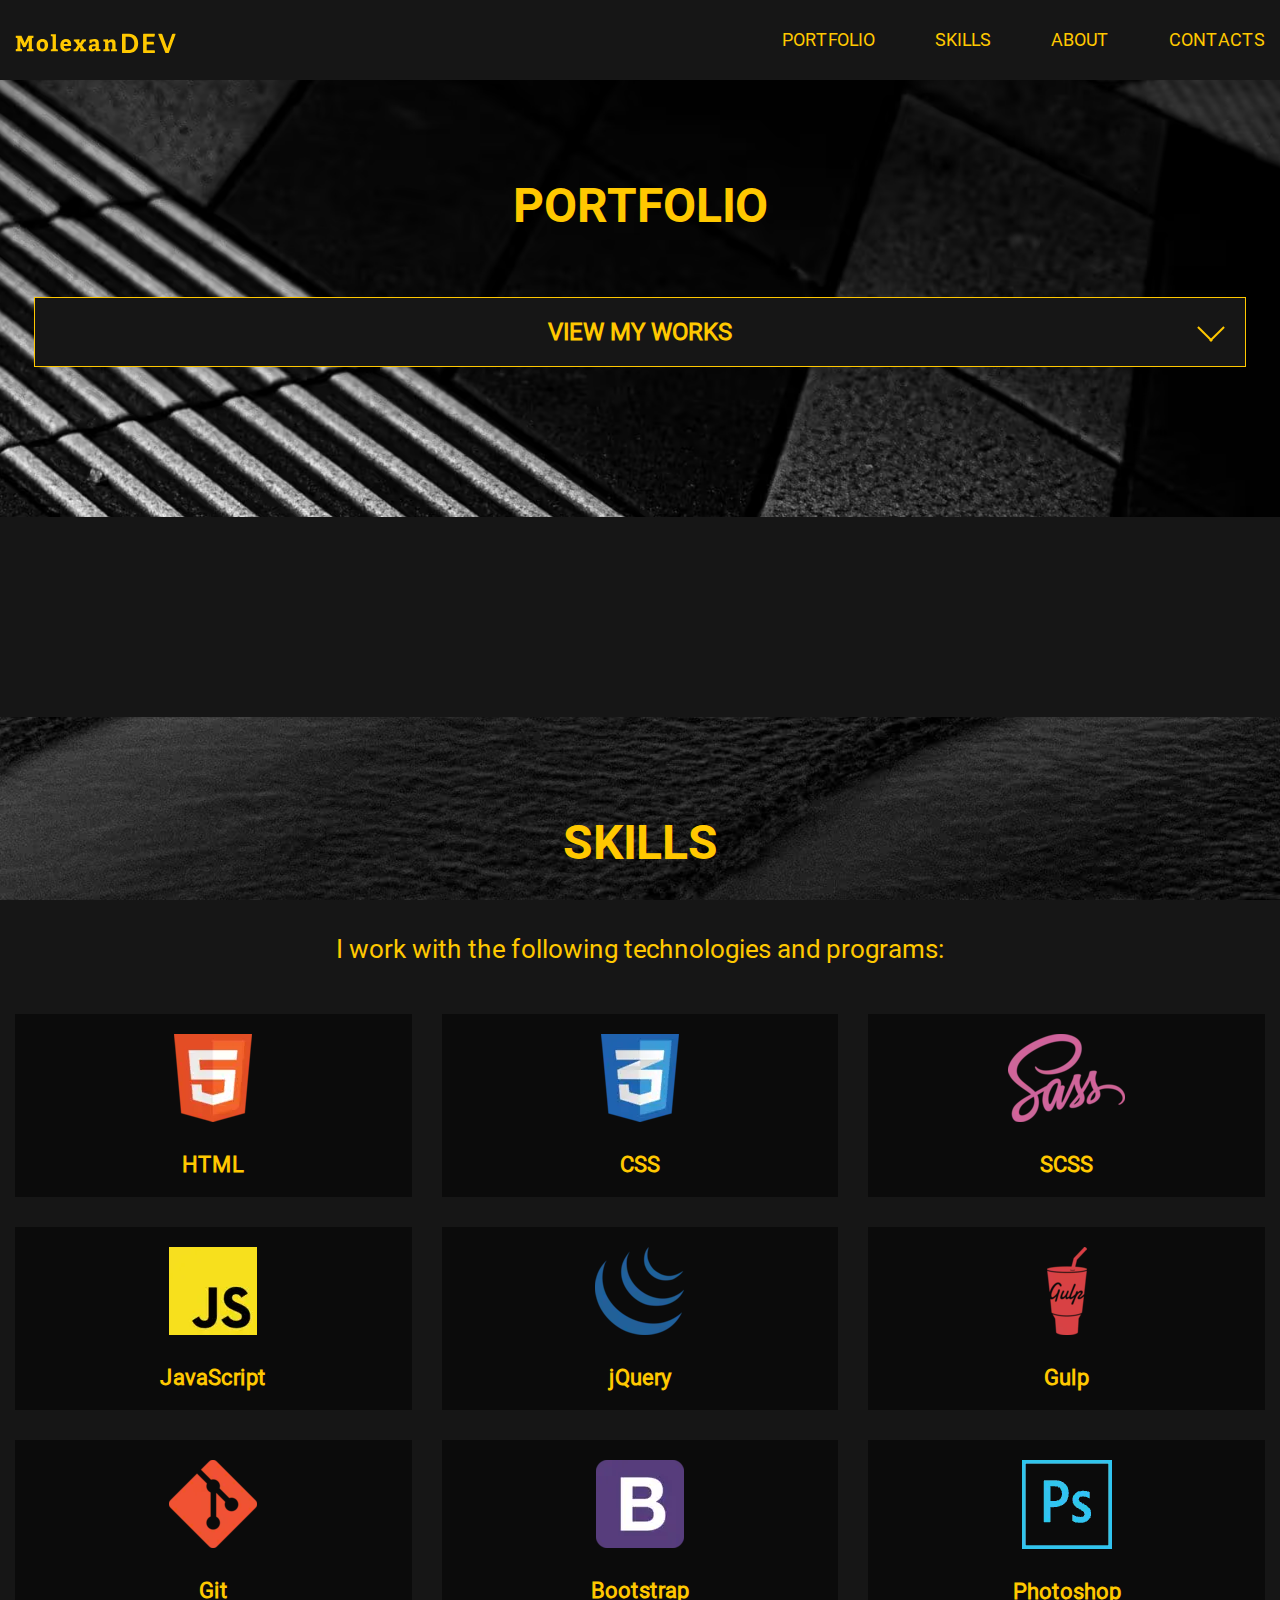
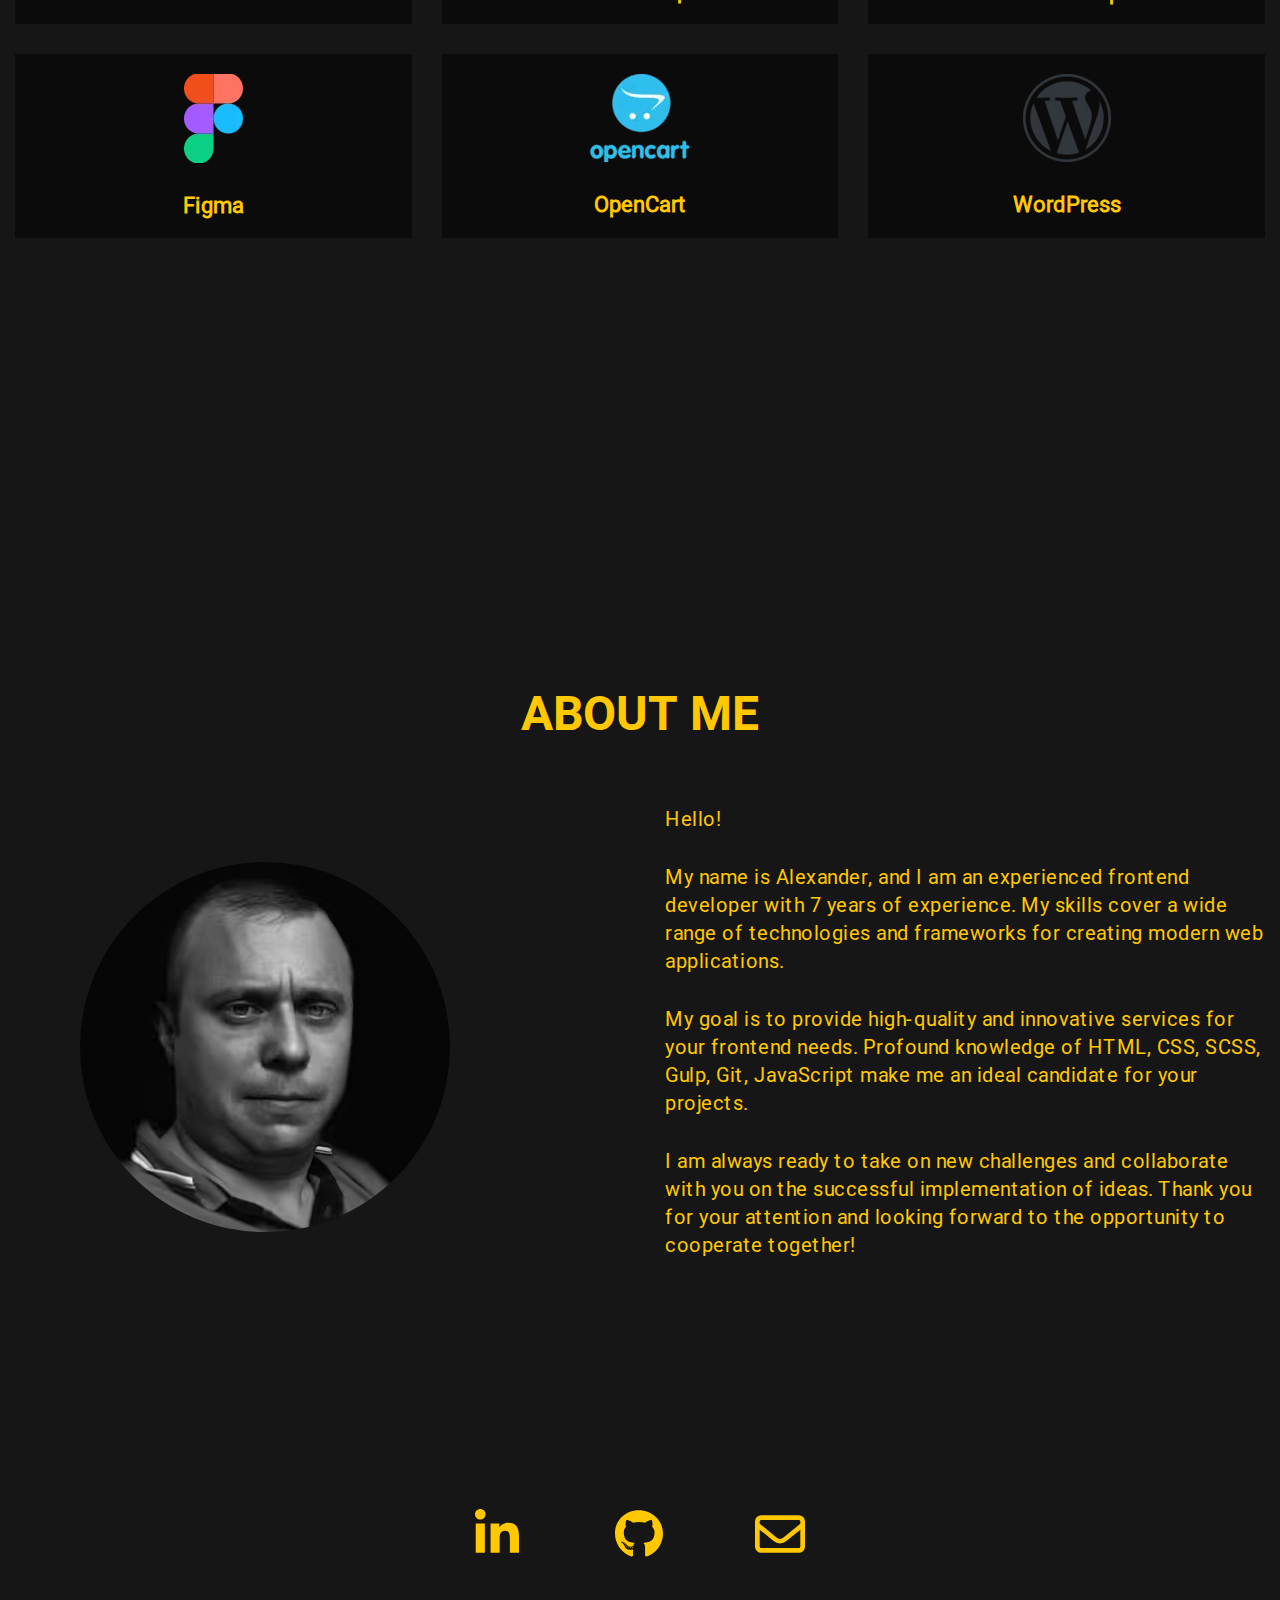
==== index.html @ 643faecf "first commit" ====
<!DOCTYPE html>
<html lang="en">
   <head>
      <meta charset="UTF-8" />
      <meta http-equiv="X-UA-Compatible" content="IE=edge" />
      <meta name="viewport" content="width=device-width, initial-scale=1.0" />
      <title>Portfolio</title>
      <link rel="stylesheet" href="css/style.min.css" />
   </head>
   <body>
      <div class="wrapper">
         <header class="header" id="header">
            <div class="container">
               <div class="header__wrapper">
                  <a class="logo" href="#">
                     <svg class="logo__svg">
                        <use
                           xlink:href="images/sprite.svg#logo"
                           width="165"
                           height="40"
                        ></use>
                     </svg>
                  </a>
                  <button class="menu__btn"><span></span></button>
                  <nav class="menu" id="menu">
                     <ul class="menu__list">
                        <li class="menu__item">
                           <a class="menu__link" href="#portfolio">Portfolio</a>
                        </li>
                        <li class="menu__item">
                           <a class="menu__link" href="#skills">Skills</a>
                        </li>
                        <li class="menu__item">
                           <a class="menu__link" href="#about">About</a>
                        </li>
                        <li class="menu__item">
                           <a class="menu__link" href="#contacts">Contacts</a>
                        </li>
                     </ul>
                  </nav>
               </div>
            </div>
         </header>

         <main class="main">
            <section class="portfolio">
               <div class="portfolio__content">
                  <div class="container">
                     <div class="portfolio__wrapper" id="portfolio">
                        <h1 class="portfolio__title title">Portfolio</h1>
                        <div class="portfolio__chapter">
                           <h3 class="portfolio__chapter-title">
                              View My Works
                           </h3>
                           <div class="portfolio__inner">
                              <div class="portfolio__items">
                                 <div class="portfolio__item">
                                    <a
                                       class="portfolio__img-link"
                                       target="_blank"
                                       href="https://molexandev.github.io/twigs/"
                                       ><img
                                          class="portfolio__img"
                                          src="images/twigs.avif"
                                          alt="screenshot"
                                    /></a>
                                    <a
                                       class="portfolio__name-link"
                                       href="https://molexandev.github.io/twigs/"
                                       target="_blank"
                                       >twigs</a
                                    >
                                    <p class="portfolio__description"></p>
                                 </div>
                                 <div class="portfolio__item">
                                    <a
                                       class="portfolio__img-link"
                                       target="_blank"
                                       href="https://molexandev.github.io/UIDesk/"
                                       ><img
                                          class="portfolio__img"
                                          src="images/uidesk.avif"
                                          alt="screenshot"
                                    /></a>
                                    <a
                                       class="portfolio__name-link"
                                       href="https://molexandev.github.io/UIDesk/"
                                       target="_blank"
                                       >uidesk</a
                                    >
                                    <p class="portfolio__description"></p>
                                 </div>
                                 <div class="portfolio__item">
                                    <a
                                       class="portfolio__img-link"
                                       target="_blank"
                                       href="https://molexandev.github.io/books/"
                                       ><img
                                          class="portfolio__img"
                                          src="images/books.avif"
                                          alt="screenshot"
                                    /></a>
                                    <a
                                       class="portfolio__name-link"
                                       href="https://molexandev.github.io/books/"
                                       target="_blank"
                                       >books</a
                                    >
                                    <p class="portfolio__description"></p>
                                 </div>
                                 <div class="portfolio__item">
                                    <a
                                       class="portfolio__img-link"
                                       target="_blank"
                                       href="https://molexandev.github.io/agency/"
                                       ><img
                                          class="portfolio__img"
                                          src="images/agency.avif"
                                          alt="screenshot"
                                    /></a>
                                    <a
                                       class="portfolio__name-link"
                                       href="https://molexandev.github.io/agency/"
                                       target="_blank"
                                       >agency</a
                                    >
                                    <p class="portfolio__description"></p>
                                 </div>
                                 <div class="portfolio__item">
                                    <a
                                       class="portfolio__img-link"
                                       target="_blank"
                                       href="https://molexandev.github.io/mujo/index.html"
                                       ><img
                                          class="portfolio__img"
                                          src="images/mujo.avif"
                                          alt="screenshot"
                                    /></a>
                                    <a
                                       class="portfolio__name-link"
                                       href="https://molexandev.github.io/mujo/index.html"
                                       target="_blank"
                                       >mujo</a
                                    >
                                    <p class="portfolio__description"></p>
                                 </div>
                                 <div class="portfolio__item">
                                    <a
                                       class="portfolio__img-link"
                                       target="_blank"
                                       href="https://molexandev.github.io/MNTN/"
                                       ><img
                                          class="portfolio__img"
                                          src="images/mntn.avif"
                                          alt="screenshot"
                                    /></a>
                                    <a
                                       class="portfolio__name-link"
                                       href="https://molexandev.github.io/MNTN/"
                                       target="_blank"
                                       >mntn</a
                                    >
                                    <p class="portfolio__description"></p>
                                 </div>
                                 <div class="portfolio__item">
                                    <a
                                       class="portfolio__img-link"
                                       target="_blank"
                                       href="https://molexandev.github.io/organick/index.html"
                                       ><img
                                          class="portfolio__img"
                                          src="images/organic.avif"
                                          alt="screenshot"
                                    /></a>
                                    <a
                                       class="portfolio__name-link"
                                       href="https://molexandev.github.io/organick/index.html"
                                       target="_blank"
                                       >organic</a
                                    >
                                    <p class="portfolio__description"></p>
                                 </div>
                                 <div class="portfolio__item">
                                    <a
                                       class="portfolio__img-link"
                                       target="_blank"
                                       href="https://molexandev.github.io/taxstrategy/"
                                       ><img
                                          class="portfolio__img"
                                          src="images/taxstrategy.avif"
                                          alt="screenshot"
                                    /></a>
                                    <a
                                       class="portfolio__name-link"
                                       href="https://molexandev.github.io/taxstrategy/"
                                       target="_blank"
                                       >taxstrategy</a
                                    >
                                    <p class="portfolio__description"></p>
                                 </div>
                                 <div class="portfolio__item">
                                    <a
                                       class="portfolio__img-link"
                                       target="_blank"
                                       href="https://molexandev.github.io/glasshuts/index.html"
                                       ><img
                                          class="portfolio__img"
                                          src="images/glasshuts.avif"
                                          alt="screenshot"
                                    /></a>
                                    <a
                                       class="portfolio__name-link"
                                       href="https://molexandev.github.io/glasshuts/index.html"
                                       target="_blank"
                                       >glasshuts</a
                                    >
                                    <p class="portfolio__description"></p>
                                 </div>
                              </div>
                           </div>
                        </div>
                     </div>
                  </div>
               </div>
            </section>
            <section class="skills">
               <div class="skills__content">
                  <div class="container">
                     <div class="skills__wrapper" id="skills">
                        <h2 class="skills__title title">Skills</h2>
                        <p class="skills__text">
                           I work with the following technologies and programs:
                        </p>
                        <div class="skills__inner">
                           <div class="skills__item">
                              <div class="skills__img-box">
                                 <img
                                    class="skills__img"
                                    src="images/html-icon.webp"
                                    alt="skill image"
                                 />
                              </div>
                              <h5 class="skills__subtitle">HTML</h5>
                              <div class="skills__stars"></div>
                           </div>
                           <div class="skills__item">
                              <div class="skills__img-box">
                                 <img
                                    class="skills__img"
                                    src="images/css-icon.webp"
                                    alt="skill image"
                                 />
                              </div>
                              <h5 class="skills__subtitle">CSS</h5>
                              <div class="skills__stars"></div>
                           </div>
                           <div class="skills__item">
                              <div class="skills__img-box">
                                 <img
                                    class="skills__img"
                                    src="images/sass-icon.webp"
                                    alt="skill image"
                                 />
                              </div>
                              <h5 class="skills__subtitle">SCSS</h5>
                              <div class="skills__stars"></div>
                           </div>
                           <div class="skills__item">
                              <div class="skills__img-box">
                                 <img
                                    class="skills__img"
                                    src="images/js-icon.webp"
                                    alt="skill image"
                                 />
                              </div>
                              <h5 class="skills__subtitle">JavaScript</h5>
                              <div class="skills__stars"></div>
                           </div>
                           <div class="skills__item">
                              <div class="skills__img-box">
                                 <img
                                    class="skills__img"
                                    src="images/jquery-icon.webp"
                                    alt="skill image"
                                 />
                              </div>
                              <h5 class="skills__subtitle">jQuery</h5>
                              <div class="skills__stars"></div>
                           </div>
                           <div class="skills__item">
                              <div class="skills__img-box">
                                 <img
                                    class="skills__img"
                                    src="images/gulp-icon.webp"
                                    alt="skill image"
                                 />
                              </div>
                              <h5 class="skills__subtitle">Gulp</h5>
                              <div class="skills__stars"></div>
                           </div>
                           <div class="skills__item">
                              <div class="skills__img-box">
                                 <img
                                    class="skills__img"
                                    src="images/git-icon.webp"
                                    alt="skill image"
                                 />
                              </div>
                              <h5 class="skills__subtitle">Git</h5>
                              <div class="skills__stars"></div>
                           </div>
                           <div class="skills__item">
                              <div class="skills__img-box">
                                 <img
                                    class="skills__img"
                                    src="images/bootstrap-icon.webp"
                                    alt="skill image"
                                 />
                              </div>
                              <h5 class="skills__subtitle">Bootstrap</h5>
                              <div class="skills__stars"></div>
                           </div>
                           <div class="skills__item">
                              <div class="skills__img-box">
                                 <img
                                    class="skills__img"
                                    src="images/phptoshop-icon.webp"
                                    alt="skill image"
                                 />
                              </div>
                              <h5 class="skills__subtitle">Photoshop</h5>
                              <div class="skills__stars"></div>
                           </div>
                           <div class="skills__item">
                              <div class="skills__img-box">
                                 <img
                                    class="skills__img"
                                    src="images/figma-icon.webp"
                                    alt="skill image"
                                 />
                              </div>
                              <h5 class="skills__subtitle">Figma</h5>
                              <div class="skills__stars"></div>
                           </div>
                           <div class="skills__item">
                              <div class="skills__img-box">
                                 <img
                                    class="skills__img"
                                    src="images/op-icon.webp"
                                    alt="skill image"
                                 />
                              </div>
                              <h5 class="skills__subtitle">OpenCart</h5>
                              <div class="skills__stars"></div>
                           </div>
                           <div class="skills__item">
                              <div class="skills__img-box">
                                 <img
                                    class="skills__img"
                                    src="images/wordpress-icon.webp"
                                    alt="skill image"
                                 />
                              </div>
                              <h5 class="skills__subtitle">WordPress</h5>
                              <div class="skills__stars"></div>
                           </div>
                        </div>
                     </div>
                  </div>
               </div>
            </section>
            <section class="about">
               <div class="about__content">
                  <div class="container">
                     <div class="about__wrapper" id="about">
                        <h3 class="about__title title">About Me</h3>
                        <div class="about__inner">
                           <div class="about__img-box">
                              <img
                                 src="images/my-photo.avif"
                                 alt=""
                                 class="about__img"
                              />
                           </div>
                           <div class="about__info">
                              <p>Hello!</p>
                              <p>
                                 My name is Alexander, and I am an experienced
                                 frontend developer with 7 years of experience.
                                 My skills cover a wide range of technologies
                                 and frameworks for creating modern web
                                 applications.
                              </p>
                              <p>
                                 My goal is to provide high-quality and
                                 innovative services for your frontend needs.
                                 Profound knowledge of HTML, CSS, SCSS, Gulp,
                                 Git, JavaScript make me an ideal candidate for
                                 your projects.
                              </p>
                              <p>
                                 I am always ready to take on new challenges and
                                 collaborate with you on the successful
                                 implementation of ideas. Thank you for your
                                 attention and looking forward to the
                                 opportunity to cooperate together!
                              </p>
                              <!-- <p></p>
                              <p></p> -->
                           </div>
                        </div>
                     </div>
                  </div>
               </div>
            </section>
         </main>

         <footer class="footer">
            <div class="container">
               <div class="footer__wrapper" id="contacts">
                  <div class="footer-socials">
                     <div class="footer-socials__inner">
                        <div class="footer-socials__item">
                           <a
                              class="footer-socials__link"
                              target="_blank"
                              href="https://www.linkedin.com/in/olexandr-m-159b50224/"
                           >
                              <svg class="footer-socials__svg">
                                 <use
                                    xlink:href="images/sprite.svg#linkedin-in"
                                    width="44"
                                    height="50"
                                 ></use>
                              </svg>
                           </a>
                        </div>
                        <div class="footer-socials__item">
                           <a
                              class="footer-socials__link"
                              target="_blank"
                              href="https://github.com/molexandev"
                           >
                              <svg class="footer-socials__svg">
                                 <use
                                    xlink:href="images/sprite.svg#github"
                                    width="48"
                                    height="50"
                                 ></use>
                              </svg>
                           </a>
                        </div>
                        <div class="footer-socials__item">
                           <a
                              class="footer-socials__link"
                              target="_blank"
                              href="mailto:molexandev@gmail.com"
                           >
                              <svg class="footer-socials__svg">
                                 <use
                                    xlink:href="images/sprite.svg#envelope-regular"
                                    width="50"
                                    height="50"
                                 ></use>
                              </svg>
                           </a>
                        </div>
                     </div>
                  </div>
               </div>
            </div>

            <div class="arrow-go-up">
               <button
                  class="arrow-go-up__square"
                  id="scrollToTopBtn"
                  onclick="scrollToTop()"
               >
                  <svg class="arrow-go-up__svg">
                     <use
                        xlink:href="images/sprite.svg#arrow-right"
                        width="32"
                        height="14"
                     ></use>
                  </svg>
               </button>
            </div>
         </footer>
         <script src="js/main.min.js"></script>
      </div>
   </body>
</html>
---- css/style.min.css ----
body{font-family:"Roboto-Regular",sans-serif;font-weight:400}.title{font-family:"Roboto-Bold",sans-serif;font-weight:700}.skills__item::before,.menu__link::before,.logo::before{content:"";position:absolute;left:0;bottom:-5px;width:100%;height:2px;background-color:#ff600a;-webkit-transition:all .2s;transition:all .2s;-webkit-transform-origin:left;-ms-transform-origin:left;transform-origin:left;-webkit-transform:scaleX(0);-ms-transform:scaleX(0);transform:scaleX(0)}.skills__item:hover,.menu__link:hover,.logo:hover{color:#ff600a}.skills__item:hover::before,.menu__link:hover::before,.logo:hover::before{-webkit-transform:scaleX(1);-ms-transform:scaleX(1);transform:scaleX(1);-webkit-transform-origin:left;-ms-transform-origin:left;transform-origin:left}@font-face{font-family:"Roboto-Bold";font-weight:700;font-style:normal;src:local("Roboto-Bold"),url("../fonts/Roboto-Bold.woff2") format("woff2"),url("../fonts/Roboto-Bold.woff") format("woff");font-display:swap}@font-face{font-family:"Roboto-Regular";font-weight:400;font-style:normal;src:local("Roboto-Regular"),url("../fonts/Roboto-Regular.woff2") format("woff2"),url("../fonts/Roboto-Regular.woff") format("woff");font-display:swap}html{-webkit-box-sizing:border-box;box-sizing:border-box}*,*::before,*::after{-webkit-box-sizing:inherit;box-sizing:inherit}ul[class],ol[class]{padding:0}ul[class]{list-style:none}body,h1,h2,h3,h4,h5,h6,p,ol[class],ul[class],li,figure,figcaption,blockquote,dl,dd{margin:0}img{max-width:100%;display:block}input,button,textarea,select{font:inherit}input[type=number]::-webkit-outer-spin-button,input[type=number]::-webkit-inner-spin-button{-webkit-appearance:none}input[type=number],input[type=number]:hover,input[type=number]:focus{-webkit-appearance:none;appearance:none;-moz-appearance:textfield}body{height:100vh;background-color:#161616;color:#ffc800}a{text-decoration:none}button{border:0}.wrapper{min-height:100%;overflow:clip;display:-webkit-box;display:-ms-flexbox;display:flex;-webkit-box-orient:vertical;-webkit-box-direction:normal;-ms-flex-direction:column;flex-direction:column}.main{-webkit-box-flex:1;-ms-flex:1 1 auto;flex:1 1 auto;padding-top:80px;z-index:0}.container{max-width:1470px;padding:0 15px;margin:0 auto}.title{font-size:3rem;line-height:3.25rem;text-transform:uppercase;text-align:center;margin-bottom:65px}.visually-hidden{position:absolute;left:-10000px;top:auto;width:1px;height:1px;overflow:hidden}.header{position:fixed;top:0;left:0;right:0;z-index:1000;background-color:#161616}.header::before{content:"";position:absolute;width:100%;height:100%;background-color:#161616}.header__wrapper{display:-webkit-box;display:-ms-flexbox;display:flex;-webkit-box-pack:justify;-ms-flex-pack:justify;justify-content:space-between;-webkit-box-align:center;-ms-flex-align:center;align-items:center;height:80px;position:relative}.logo{position:relative}.logo__svg{width:165px;height:40px;fill:#ffc800;-webkit-transition:all .3s;transition:all .3s}.logo__svg:hover{fill:#ff600a}.menu__list{display:-webkit-box;display:-ms-flexbox;display:flex;-webkit-box-pack:justify;-ms-flex-pack:justify;justify-content:space-between;-webkit-box-align:center;-ms-flex-align:center;align-items:center;gap:0 60px}.menu__link{font-size:1.125rem;line-height:1.75rem;text-transform:uppercase;color:#ffc800;-webkit-transition:all .2s;transition:all .2s;position:relative}.menu__link:hover{color:#ff600a;font-size:1.25rem}.menu__btn{display:none}.portfolio__content{width:100%;background-image:url(../images/bg-18.avif);background-repeat:no-repeat;background-size:cover;background-position:center;background-attachment:fixed;margin-bottom:200px}.portfolio__wrapper{position:relative;padding:100px 50px}.portfolio__chapter{margin-bottom:50px}.portfolio__chapter-title{background-color:#161616;font-size:1.5rem;text-transform:uppercase;margin:0 auto;margin-bottom:1.875rem;text-align:center;width:97%;padding:20px;border:1px solid #ffc800;cursor:pointer;position:relative;-webkit-transition:all .2s;transition:all .2s}.portfolio__chapter-title:hover{background-color:#ffc800;color:#161616;border:1px solid #161616;padding:22px;font-size:1.625rem;width:100%}.portfolio__chapter-title:hover::before,.portfolio__chapter-title:hover::after{background-color:#161616;top:38px}.portfolio__chapter-title::before,.portfolio__chapter-title::after{content:"";position:absolute;-webkit-transition:all .2s;transition:all .2s;width:20px;height:2px;top:35px;background-color:#ffc800}.portfolio__chapter-title::before{right:30px;-webkit-transform:rotate(45deg);-ms-transform:rotate(45deg);transform:rotate(45deg)}.portfolio__chapter-title::after{right:18px;-webkit-transform:rotate(-45deg);-ms-transform:rotate(-45deg);transform:rotate(-45deg)}.portfolio__chapter-title.portfolio__chapter-title--active::before{right:30px;top:38px;-webkit-transform:rotate(-45deg);-ms-transform:rotate(-45deg);transform:rotate(-45deg)}.portfolio__chapter-title.portfolio__chapter-title--active::after{right:18px;top:38px;-webkit-transform:rotate(45deg);-ms-transform:rotate(45deg);transform:rotate(45deg)}.portfolio__chapter-title.portfolio__chapter-title--active .portfolio__inner{display:block}.portfolio__inner{display:none;width:100%}.portfolio__text{font-size:1.125rem;line-height:2rem;text-align:center;margin:0 auto;margin-bottom:65px;max-width:800px}.portfolio__items{display:grid;grid-template-columns:repeat(3, 1fr);gap:30px}.portfolio__img-link{display:block;max-height:275px;width:100%;height:100%;margin-bottom:20px;overflow:hidden}.portfolio__img-link:hover .portfolio__img{-webkit-transform:translateY(calc(-100% + 275px));-ms-transform:translateY(calc(-100% + 275px));transform:translateY(calc(-100% + 275px))}.portfolio__img{-webkit-transform:translateY(0);-ms-transform:translateY(0);transform:translateY(0);-webkit-transition:-webkit-transform 5s ease;transition:-webkit-transform 5s ease;transition:transform 5s ease;transition:transform 5s ease, -webkit-transform 5s ease}.portfolio__name-link{display:block;padding:15px;text-align:center;text-transform:uppercase;background-color:#161616;border:1px solid #ffc800;color:#ffc800;font-size:1.125rem;-webkit-transition:all .2s;transition:all .2s}.portfolio__name-link:hover{background-color:#ffc800;color:#161616;border:1px solid #161616}.skills__content{width:100%;background-image:url(../images/bg-19.avif);background-repeat:no-repeat;background-size:cover;background-position:center;background-attachment:fixed;margin-bottom:200px}.skills__wrapper{padding:100px 0}.skills__text{text-align:center;font-size:26px;margin-bottom:50px}.skills__inner{display:grid;grid-template-columns:repeat(4, 1fr);gap:70px 50px}.skills__item{background-color:rgba(0,0,0,.5);text-align:center;padding:20px;position:relative}.skills__item:hover{color:#ff600a}.skills__img-box{display:-webkit-box;display:-ms-flexbox;display:flex;-webkit-box-pack:center;-ms-flex-pack:center;justify-content:center;-webkit-box-align:center;-ms-flex-align:center;align-items:center;margin-bottom:30px}.skills__subtitle{font-size:1.375rem}.about__content{background-image:url(../images/bg-21.avif);background-repeat:no-repeat;background-size:cover;background-position:bottom center;background-attachment:fixed}.about__wrapper{padding:150px 0}.about__inner{display:-webkit-box;display:-ms-flexbox;display:flex;-webkit-box-pack:justify;-ms-flex-pack:justify;justify-content:space-between;-webkit-box-align:center;-ms-flex-align:center;align-items:center;gap:0 150px}.about__img-box{-webkit-box-flex:0;-ms-flex:0 0 40%;flex:0 0 40%;overflow:hidden;display:-webkit-box;display:-ms-flexbox;display:flex;-webkit-box-pack:center;-ms-flex-pack:center;justify-content:center;-webkit-box-align:center;-ms-flex-align:center;align-items:center}.about__img{border-radius:50%}.about__info p{font-size:20px;letter-spacing:.5px;line-height:1.75rem;margin-bottom:30px}.footer__wrapper{padding:50px 0}.footer-socials__inner{display:-webkit-box;display:-ms-flexbox;display:flex;-webkit-box-pack:center;-ms-flex-pack:center;justify-content:center;-webkit-box-align:center;-ms-flex-align:center;align-items:center;gap:0 50px}.footer-socials__link{display:-webkit-box;display:-ms-flexbox;display:flex;-webkit-box-pack:center;-ms-flex-pack:center;justify-content:center;-webkit-box-align:center;-ms-flex-align:center;align-items:center;border-radius:50%;width:90px;height:90px;background-color:#161616;-webkit-transition:all .2s;transition:all .2s}.footer-socials__link:hover{background-color:#ffc800}.footer-socials__link:hover .footer-socials__svg{fill:#161616}.footer-socials__svg{width:50px;height:50px;fill:#ffc800;-webkit-transition:all .2s;transition:all .2s}.arrow-go-up{position:relative}.arrow-go-up__svg{width:32px;height:14px;-webkit-transform:rotate(-90deg);-ms-transform:rotate(-90deg);transform:rotate(-90deg);-webkit-transition:all .3s;transition:all .3s;stroke:#ffc800;fill:#161616}#scrollToTopBtn{position:fixed;display:none;-webkit-box-pack:center;-ms-flex-pack:center;justify-content:center;-webkit-box-align:center;-ms-flex-align:center;align-items:center;-webkit-box-orient:vertical;-webkit-box-direction:normal;-ms-flex-direction:column;flex-direction:column;bottom:30px;right:30px;width:50px;height:50px;border-radius:7px;background-color:#161616;border:1px solid #ffc800;-webkit-transition:all .3s;transition:all .3s;cursor:pointer}#scrollToTopBtn:hover{background-color:#ffc800;border:1px solid #161616}#scrollToTopBtn:hover .arrow-go-up__svg{stroke:#161616;fill:rgba(0,0,0,0)}@media(max-width: 1399px){.skills__inner{grid-template-columns:repeat(3, 1fr);gap:30px}}@media(max-width: 1350px){.portfolio__wrapper{padding:100px 0px}}@media(max-width: 991.98px){.portfolio__items{grid-template-columns:repeat(2, 1fr)}.skills__inner{grid-template-columns:repeat(2, 1fr);gap:30px}.about__inner{gap:0 30px}}@media(max-width: 767.98px){.header{background-color:#161616}.header__wrapper{height:50px}.logo{-webkit-box-ordinal-group:2;-ms-flex-order:1;order:1}.menu{-webkit-box-ordinal-group:3;-ms-flex-order:2;order:2;padding-bottom:50px}.menu__list{display:block;position:fixed;top:-100%;left:0;right:0;width:100%;height:100%;background-color:#161616;z-index:-100;-webkit-transition:all .3s;transition:all .3s;overflow:auto}.menu__list--active{top:50px}.menu__item{padding:20px}.menu__link{font-size:1.25rem}.menu__link:hover{font-size:1.375rem}.menu__btn{-webkit-box-ordinal-group:4;-ms-flex-order:3;order:3;z-index:100;display:-webkit-box;display:-ms-flexbox;display:flex;-webkit-box-pack:center;-ms-flex-pack:center;justify-content:center;-webkit-box-align:center;-ms-flex-align:center;align-items:center;position:relative;width:30px;height:20px;padding:0;background-color:rgba(0,0,0,0);outline:none;cursor:pointer}.menu__btn span{width:100%;height:2px;background-color:#ffc800}.menu__btn::before,.menu__btn::after{content:"";position:absolute;width:30px;height:2px;left:0;-webkit-transition:all .3s;transition:all .3s;background-color:#ffc800}.menu__btn::before{top:0}.menu__btn::after{bottom:0}.menu__btn--active span{-webkit-transition:all .3s;transition:all .3s;-webkit-transform:scale(0);-ms-transform:scale(0);transform:scale(0)}.menu__btn--active::before{-webkit-transform:rotate(45deg);-ms-transform:rotate(45deg);transform:rotate(45deg);top:9px}.menu__btn--active::after{-webkit-transform:rotate(-45deg);-ms-transform:rotate(-45deg);transform:rotate(-45deg);bottom:9px}.lock{overflow:hidden}.main{padding-top:50px}.about__inner{-ms-flex-wrap:wrap;flex-wrap:wrap;-webkit-box-pack:center;-ms-flex-pack:center;justify-content:center}.about__img-box{-webkit-box-flex:0;-ms-flex:0 0 100%;flex:0 0 100%;margin-bottom:50px}}@media(max-width: 650px){.portfolio__chapter-title{font-size:1.125rem}.portfolio__chapter-title:hover{font-size:1.25rem}.portfolio__chapter-title:hover::before,.portfolio__chapter-title:hover::after{top:33px}.portfolio__chapter-title::before,.portfolio__chapter-title::after{top:30px}.portfolio__chapter-title.portfolio__chapter-title--active::before,.portfolio__chapter-title.portfolio__chapter-title--active::after{top:30px}.portfolio__chapter-title.portfolio__chapter-title--active:hover::before,.portfolio__chapter-title.portfolio__chapter-title--active:hover::after{top:33px}.portfolio__items{grid-template-columns:repeat(1, 1fr)}}@media(max-width: 470px){.skills__inner{grid-template-columns:repeat(1, 1fr);gap:30px}.footer-socials__inner{gap:0 10px}.footer-socials__link{width:70px;height:70px}}@media(max-width: 400px){.portfolio__chapter-title{font-size:1rem}.portfolio__chapter-title:hover{font-size:1.125rem}}
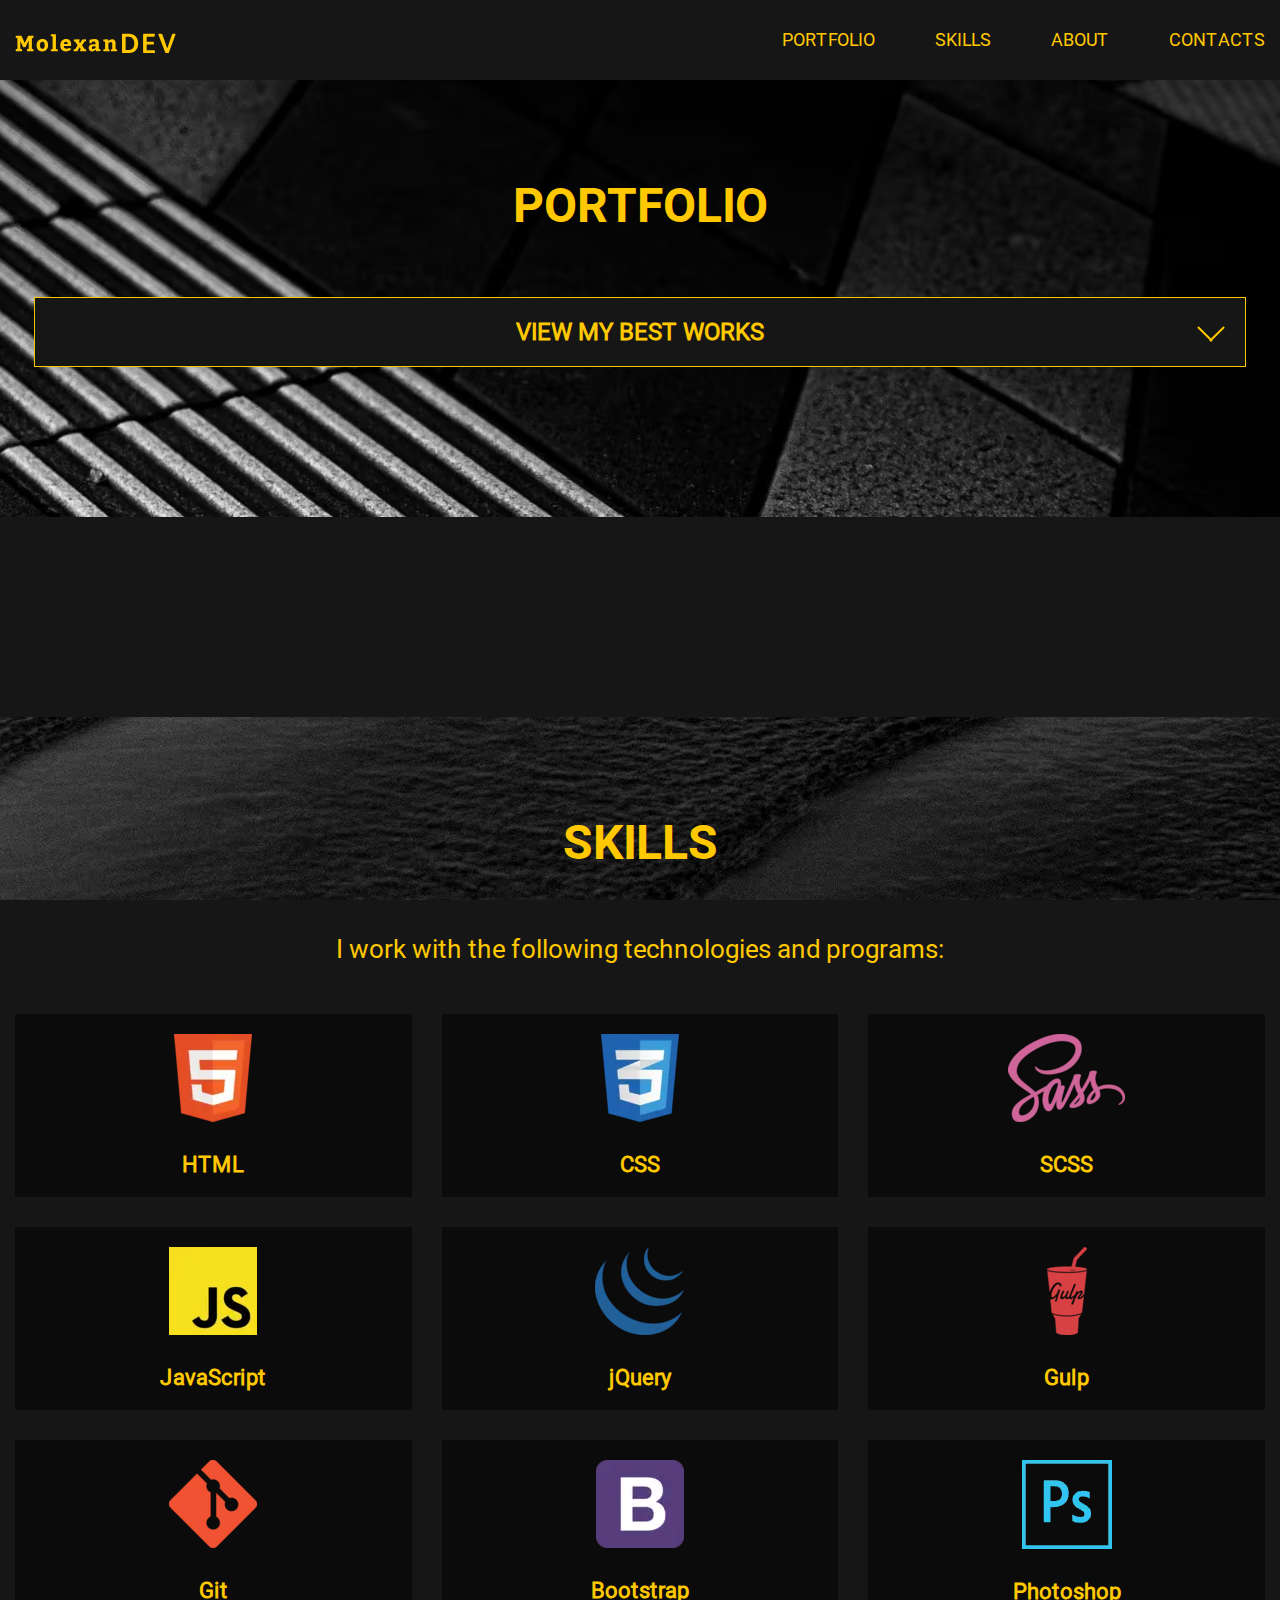
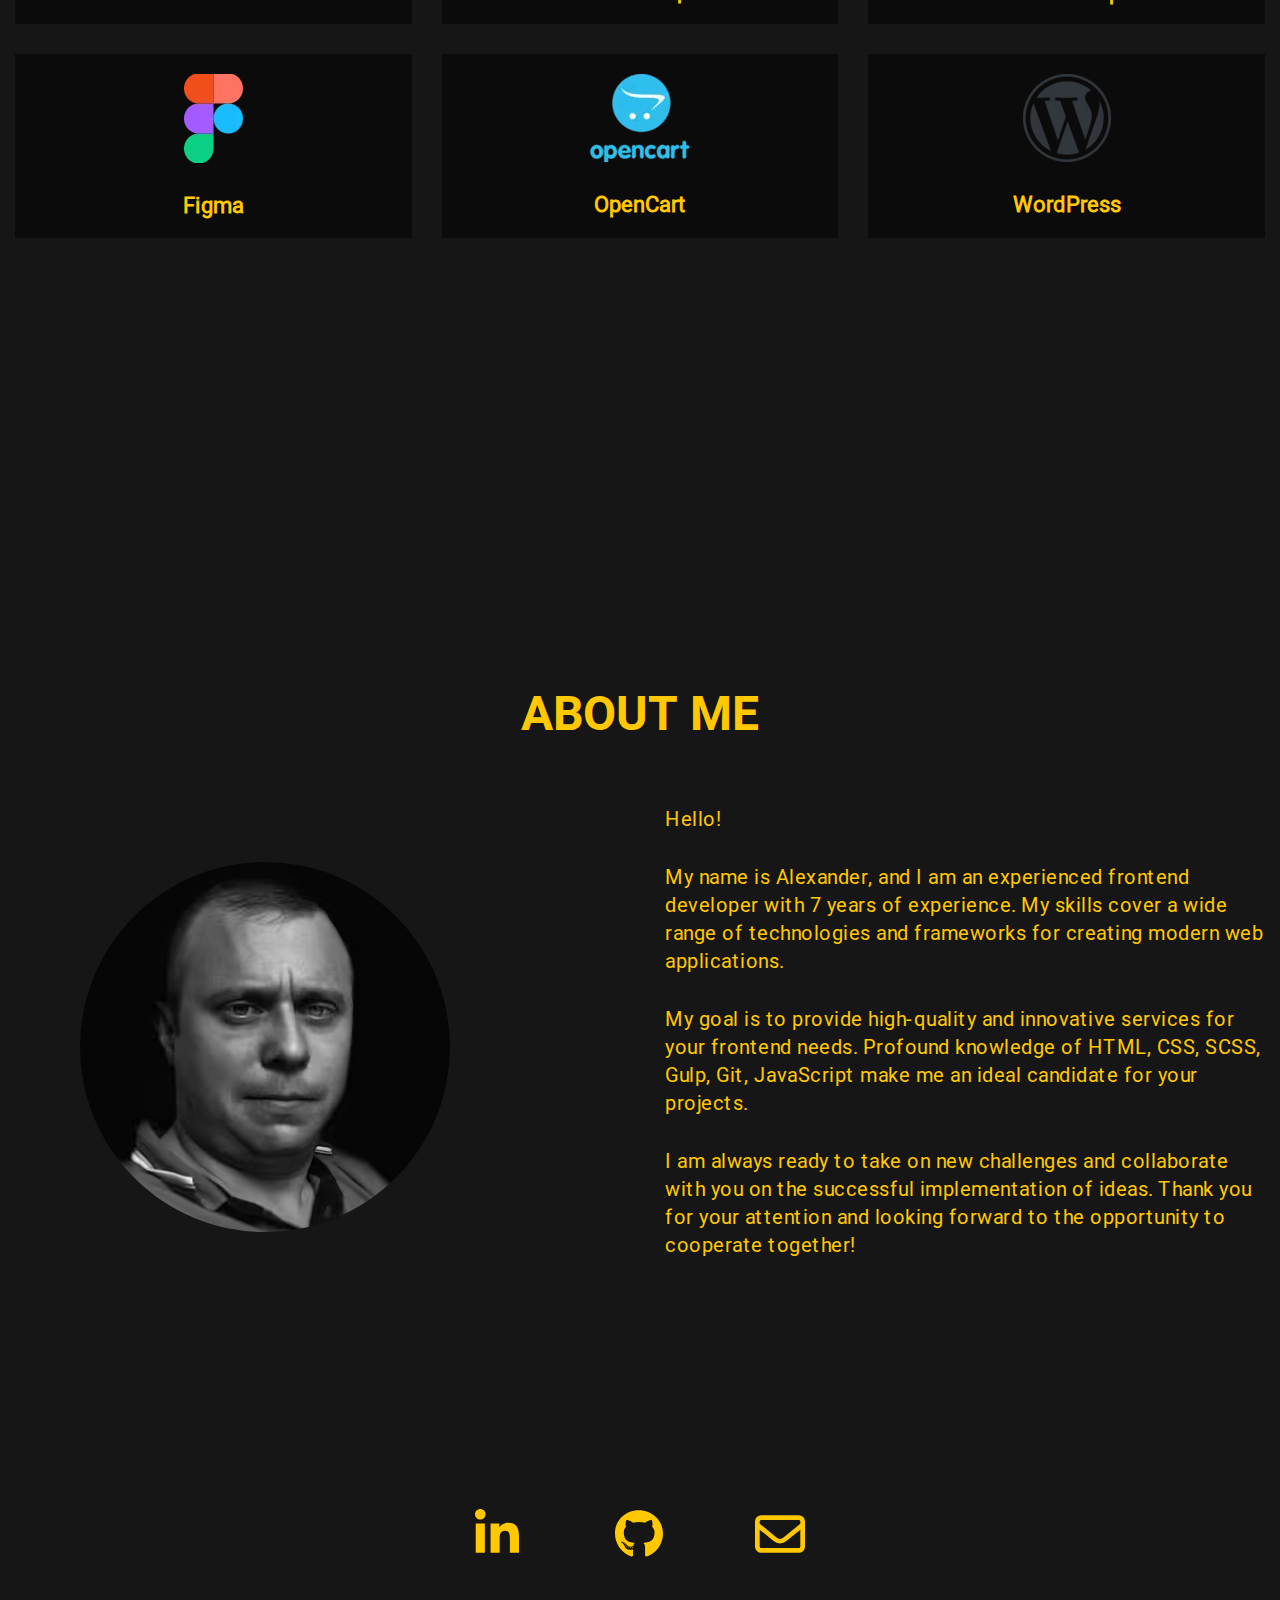
==== commit 11505b0f: "added correction" ====
--- a/index.html
+++ b/index.html
@@ -50,7 +50,7 @@
                         <h1 class="portfolio__title title">Portfolio</h1>
                         <div class="portfolio__chapter">
                            <h3 class="portfolio__chapter-title">
-                              View My Works
+                              View My best Works
                            </h3>
                            <div class="portfolio__inner">
                               <div class="portfolio__items">
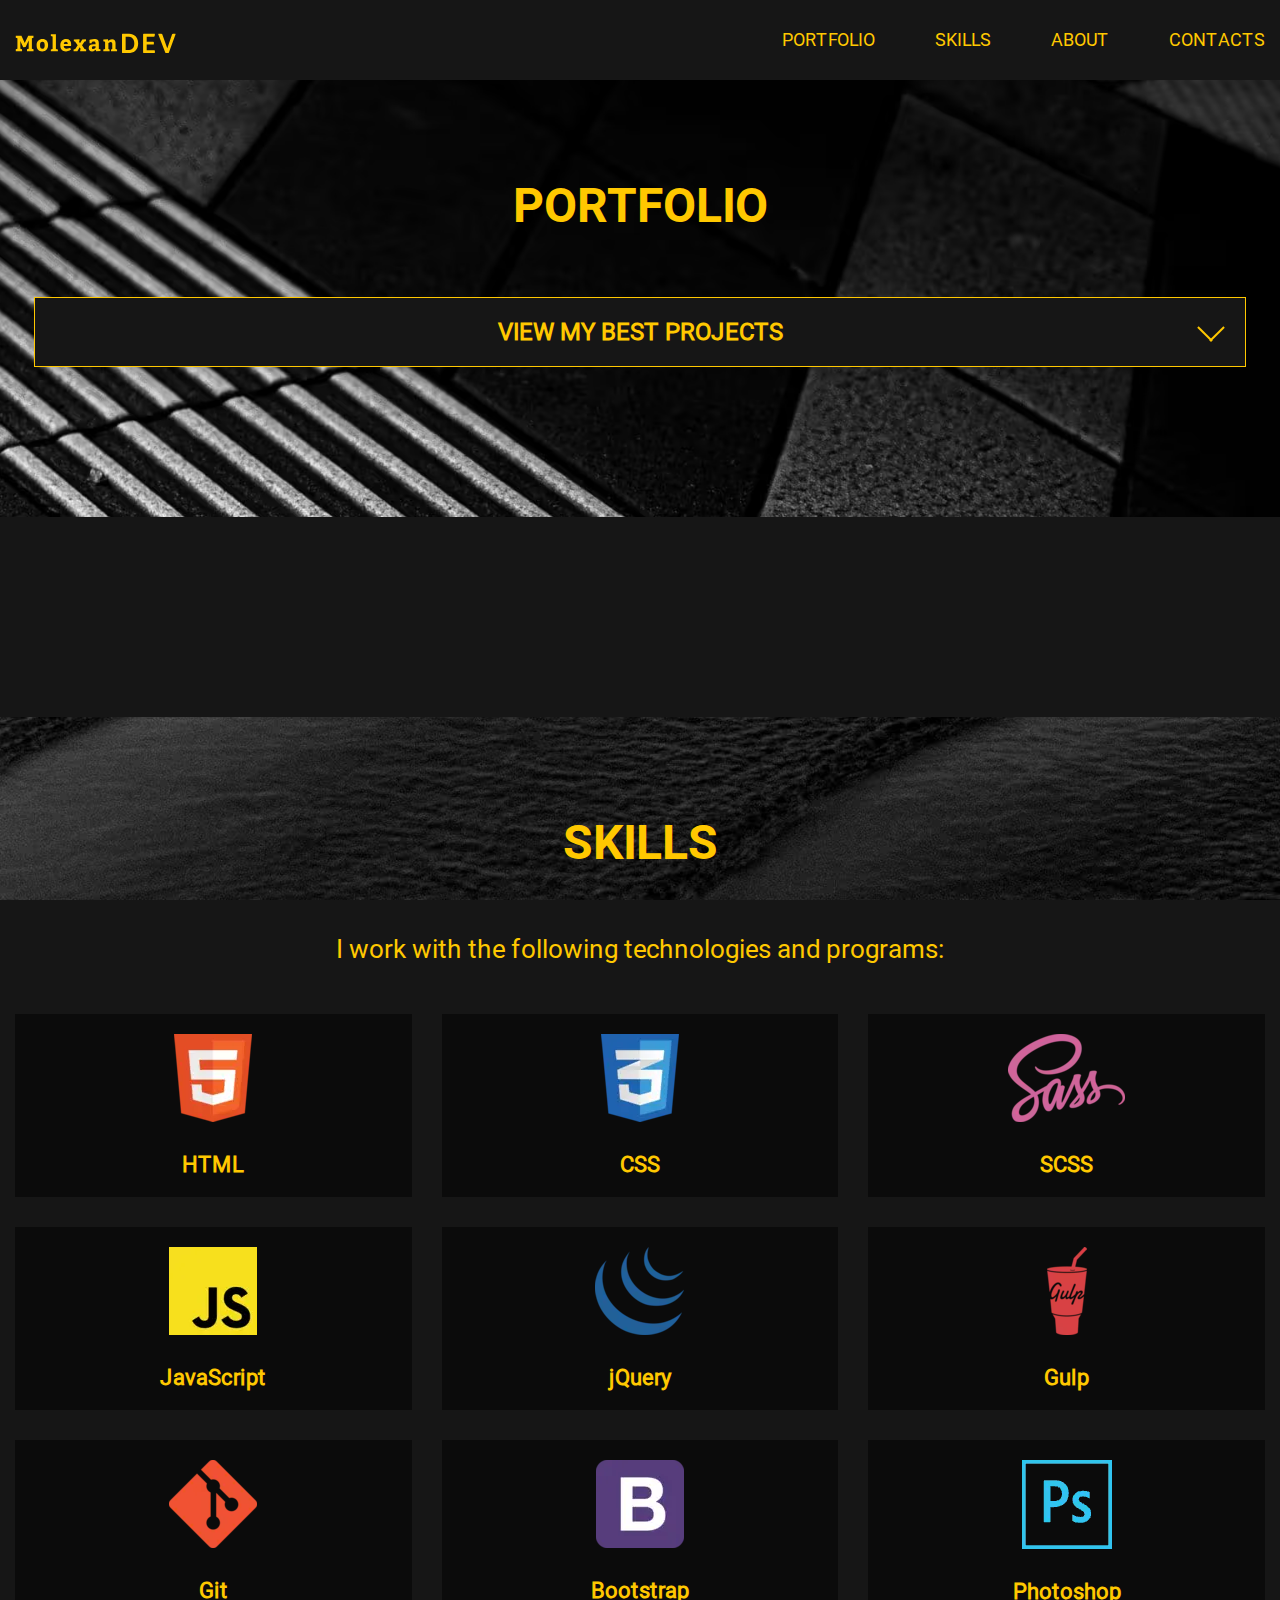
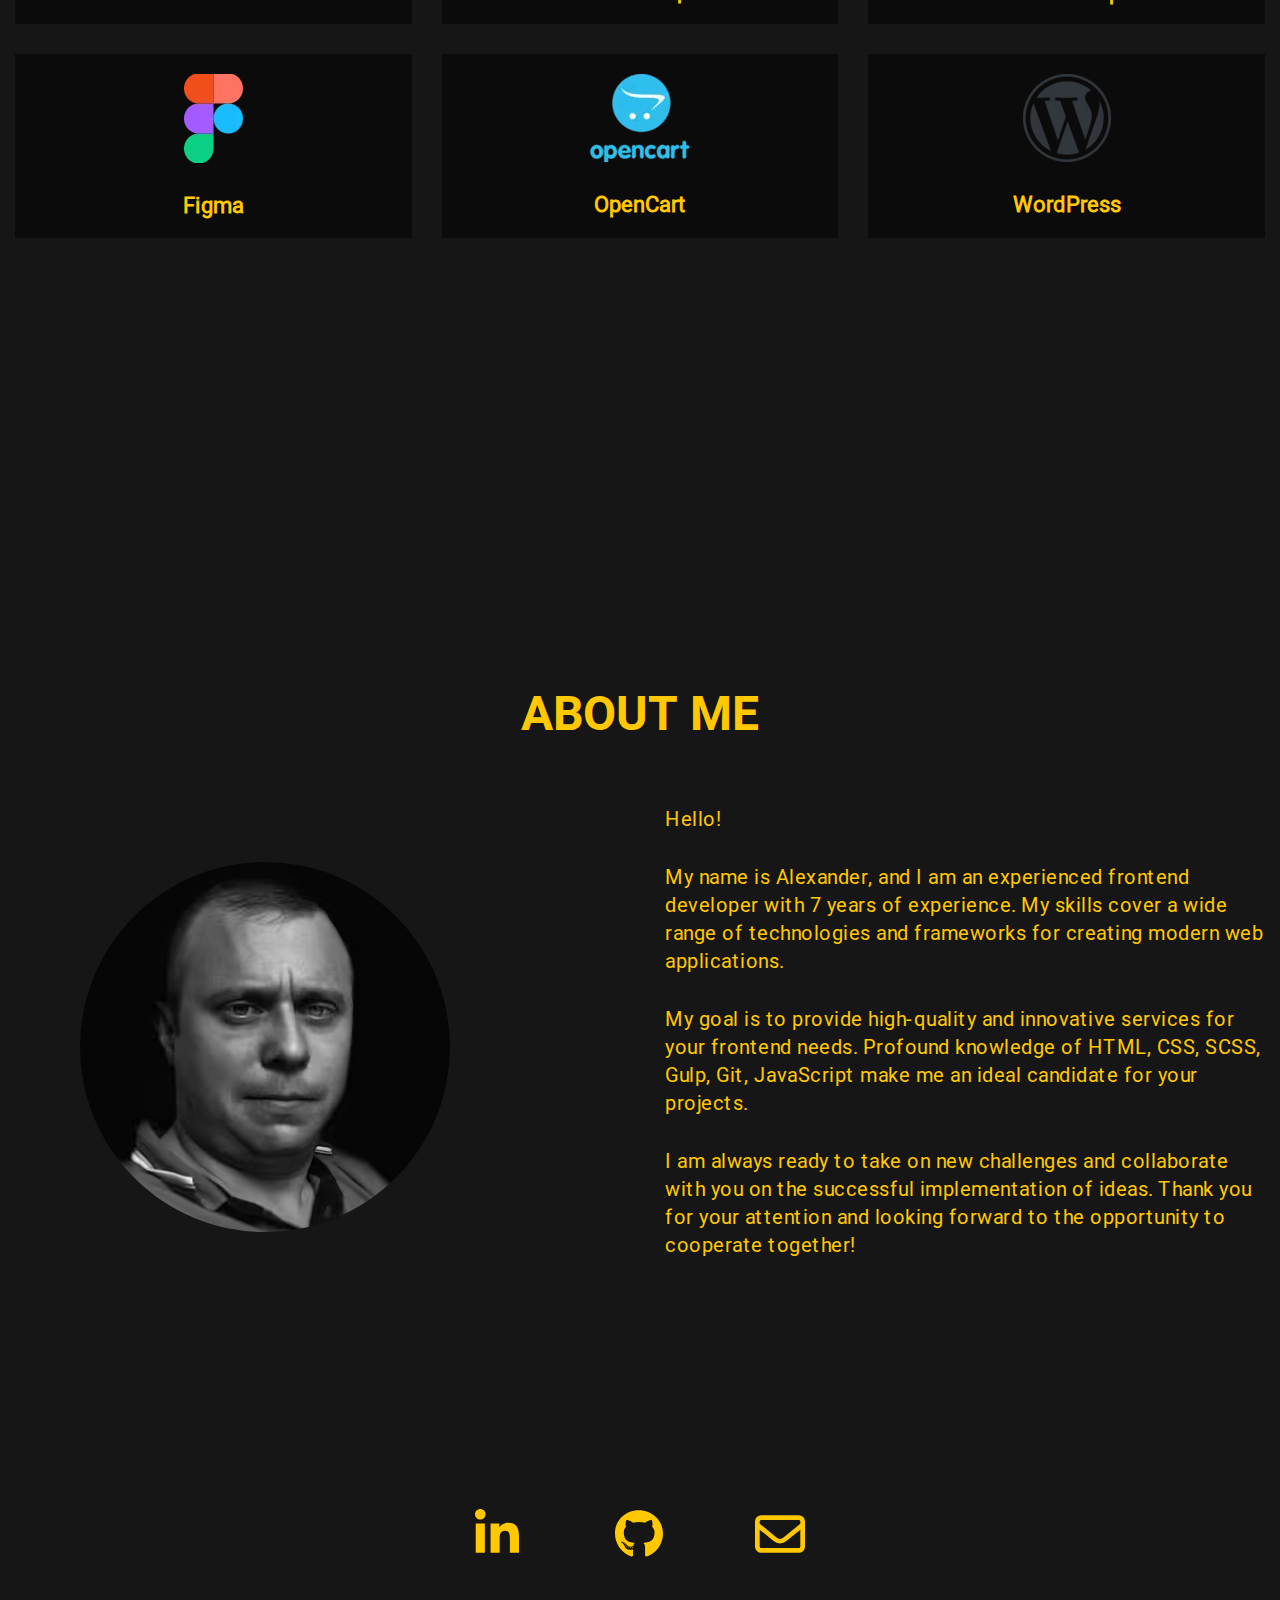
==== commit 9c678ad1: "added fix" ====
--- a/index.html
+++ b/index.html
@@ -50,7 +50,7 @@
                         <h1 class="portfolio__title title">Portfolio</h1>
                         <div class="portfolio__chapter">
                            <h3 class="portfolio__chapter-title">
-                              View My best Works
+                              View My best projects
                            </h3>
                            <div class="portfolio__inner">
                               <div class="portfolio__items">
